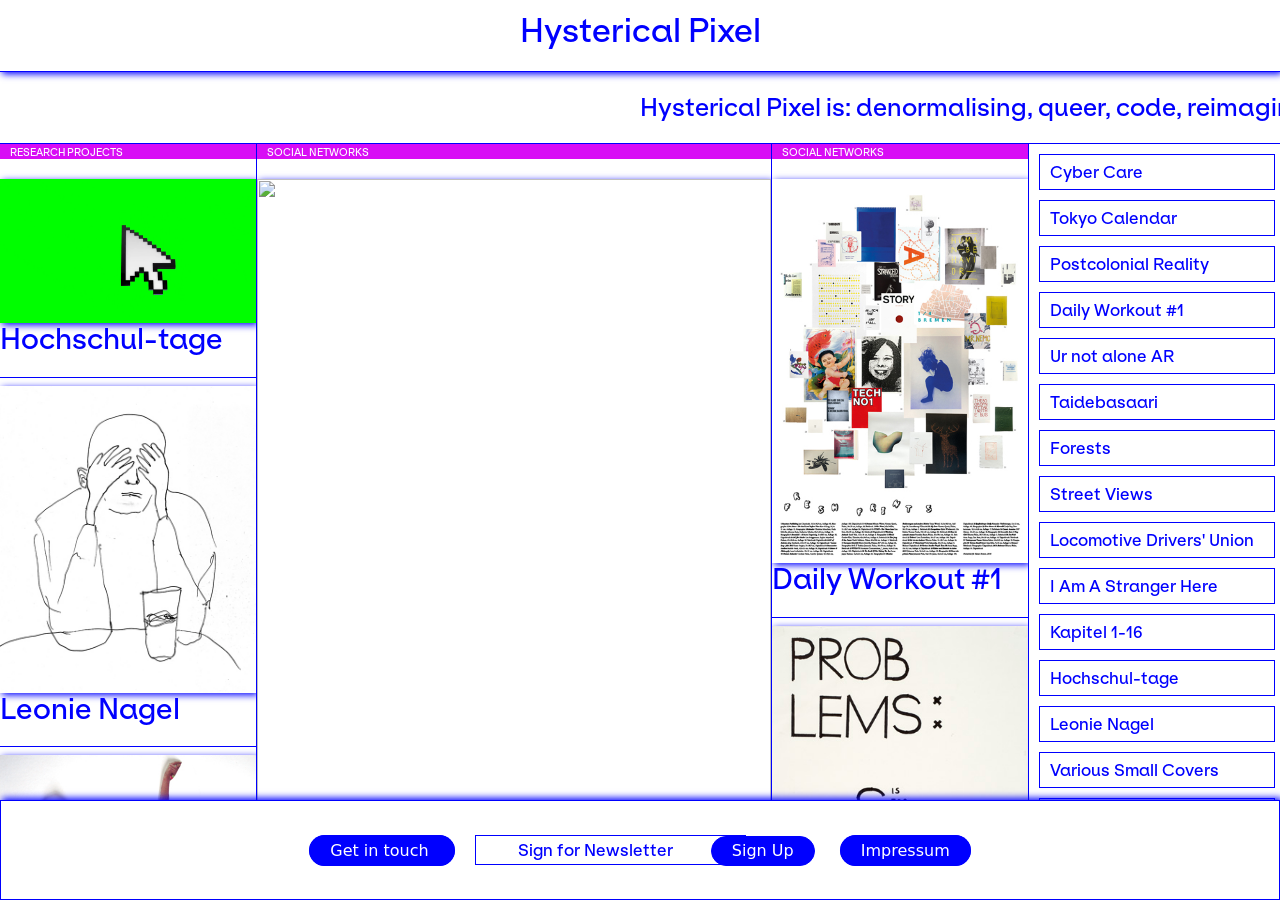
==== index.html @ e4deabd8 "V1" ====
<html lang="en">

<head>
    <meta charset="UTF-8">
    <meta http-equiv="X-UA-Compatible" content="IE=edge">
    <meta name="viewport" content="width=device-width, initial-scale=1.0">
    <link rel="stylesheet" href="main.css">
    <link href="https://cdn.jsdelivr.net/npm/bootstrap@5.1.3/dist/css/bootstrap.min.css" rel="stylesheet"
        integrity="sha384-1BmE4kWBq78iYhFldvKuhfTAU6auU8tT94WrHftjDbrCEXSU1oBoqyl2QvZ6jIW3" crossorigin="anonymous">
    <link rel="stylesheet" href="main.css">

    <title>Histarical Pixel of Lisa Rein</title>
</head>

<body>
    <header>
        <div class="line1"></div>
        <h1>Hysterical Pixel</h1>
    </header>

    <div class="line2">
        <div class="marquee__inner">
            <p class="marquee__line"> Hysterical Pixel is: denormalising, queer, code, reimagining, femme, soft, they,
                she, us, dreaming, stranger, researcher, online, awkward, cyberfeminist, betweenship, pop, utopia,
                writing, maths, websites, structures, pages, sites, net-works, logics, theories, words, friendships,
                virtuality, matriarchy, hypertext & -image. </p>
            <p class="marquee__line"> Hysterical Pixel is: denormalising, queer, code, reimagining, femme, soft, they,
                she, us, dreaming, stranger, researcher, online, awkward, cyberfeminist, betweenship, pop, utopia,
                writing, maths, websites, structures, pages, sites, net-works, logics, theories, words, friendships,
                virtuality, matriarchy, hypertext & -image. </p>
        </div>
    </div>



    <!---------- Modals ---------->

    <!-- Modal1 -->
    <div class="modal fade" id="Modal1" role="dialog" data-dismiss="modal" aria-label="Close" tabindex="-1"
        aria-labelledby="exampleModalLabel" aria-hidden="true">
        <div class="modal-dialog modal-fullscreen">

            <div class="modal-content">
                <img src="images/karaoke-drawing.jpg" alt="">
                <img src="images/kugelmenschen.jpg" alt="">
                <img src="images/kuntotie.jpg">
                <img src="images/qatalog.gif" alt="">
            </div>

        </div>
    </div>



    <!----------- End of Modals  --------->
    <div class="wrapper-columns">

        <div class="column1">
            <div class="headlinebar">
                <p>Research Projects</p>
            </div>
            <div class="Project1" type="button" class="btn btn-primary" data-bs-toggle="modal" data-bs-target="#Modal1">
                <img src="images/mouse-pointer-cursor-clicking_qjqykz3q__F0000.png" alt="">
                <h3>Hochschul-tage</h3>

            </div>
            <div class="Project1">
                <img src="images/karaoke-drawing.jpg" alt="">
                <h3>Leonie Nagel</h3>

            </div>
            <div class="Project1">
                <img src="images/kugelmenschen.jpg" alt="">
                <h3>Forests</h3>

            </div>
            <div class="Project1">
                <img src="images/kuntotie.jpg" alt="">
                <h3>Street Views</h3>

            </div>
            <div class="Project1">
                <img src="images/notgoodenough.jpg" alt="">
                <h3>Locomotive Drivers' Union</h3>

            </div>
            <div class="Project1">
                <img src="images/projekte-modelle.jpg" alt="">
                <h3>I Am A Stranger Here</h3>

            </div>
        </div>
        <div class="column2">
            <div class="headlinebar">
                <p>Social Networks</p>
            </div>
            <div class="Project1">
                <img src="images/qatalog.gif" alt="">
                <h3>Tokyo Calendar</h3>

            </div>
            <div class="Project1" id=>
                <img src="images/rovaniemi.jpg" alt="">
                <h3>Cyber Care</h3>

            </div>
            <div class="Project1">
                <img src="images/various-small.gif" alt="">
                <h3>Various Small Covers</h3>

            </div>
        </div>
        <div class="column3">
            <div class="headlinebar">
                <p>Social Networks</p>
            </div>
            <div class="Project1">
                <img src="images/fresh-prints-s.jpg" alt="">
                <h3>Daily Workout #1</h3>

            </div>
            <div class="Project1">
                <img src="images/notgoodenough.jpg" alt="">
                <h3>Ur not alone AR</h3>

            </div>
            <div class="Project1">
                <img src="images/projekte-modelle.jpg" alt="">
                <h3>Taidebasaari</h3>

            </div>
            <div class="Project1" id="Cyber-Care">
                <img src="images/stranger-here-s.gif" alt="">
                <h3>Cyber Care</h3>

            </div>
        </div>
        <div class="column4">
            <ul class="menu-list">
                <!-- Scrolling to the content -->
                <li><a href="#Cyber-Care">Cyber Care</a></li>
                <li>Tokyo Calendar</li>
                <li>Postcolonial Reality</li>
                <li>Daily Workout #1</li>
                <li>Ur not alone AR</li>
                <li>Taidebasaari</li>
                <li>Forests</li>
                <li>Street Views </li>
                <li>Locomotive Drivers' Union</li>
                <li>I Am A Stranger Here</li>
                <li>Kapitel 1-16</li>
                <li>Hochschul-tage</li>
                <li>Leonie Nagel</li>
                <li>Various Small Covers</li>
                <li>Du & Ich</li>
                <li>Praxis Europa</li>
                <li>Nil Sans</li>
                <li>Fresh Prints</li>
                <li>Let the sun</li>
                <li>Story</li>
                <li>Die Schlagwort-problematik</li>
                <li>Qatalog</li>
                <li>About</li>

            </ul>
        </div>



    </div>
    <footer>
        <form>
            <a href="mailto:someone@yoursite.com"> Get in touch </a>

            <input name="E-Mail" type="email" placeholder="Sign for Newsletter">
            <input type="submit" value="Sign Up">

            <a href=""> Impressum</a>

        </form>
    </footer>


    <script src="https://code.jquery.com/jquery-3.6.0.min.js"
        integrity="sha256-/xUj+3OJU5yExlq6GSYGSHk7tPXikynS7ogEvDej/m4=" crossorigin="anonymous"></script>
    <script src="https://cdn.jsdelivr.net/npm/bootstrap@5.1.3/dist/js/bootstrap.bundle.min.js"
        integrity="sha384-ka7Sk0Gln4gmtz2MlQnikT1wXgYsOg+OMhuP+IlRH9sENBO0LRn5q+8nbTov4+1p" crossorigin="anonymous">
    </script>
</body>

</html>
---- main.css ----
@font-face {
  font-family: "Klarheit";
  src: url("fonts/KlarheitKurrent-Medium.woff") format("woff");
}

*,
*::before,
*::after {
  -webkit-box-sizing: border-box;
          box-sizing: border-box;
}

@font-face {
  font-family: "Klarheit";
  src: url("fonts/KlarheitKurrent-Medium.woff") format("woff");
}

.line2 {
  font-family: "Klarheit";
  color: blue;
  position: relative;
  top: 10vh;
  z-index: 0;
  width: 100%;
  height: 6vh;
  border-bottom: 1px solid blue;
  overflow: hidden;
  font-size: 1.5rem;
  background-color: white;
  display: -webkit-box;
  display: -ms-flexbox;
  display: flex;
  -ms-flex-wrap: nowrap;
      flex-wrap: nowrap;
}

.marquee__inner {
  display: -webkit-box;
  display: -ms-flexbox;
  display: flex;
}

.marquee__line {
  -ms-flex-negative: 0;
      flex-shrink: 0;
  margin: 0;
  margin-right: 50%;
  padding: auto;
  min-width: 100%;
  -webkit-animation-name: Line2;
          animation-name: Line2;
  -webkit-animation-duration: 100s;
          animation-duration: 100s;
  -webkit-animation-timing-function: linear;
          animation-timing-function: linear;
  -webkit-animation-iteration-count: infinite;
          animation-iteration-count: infinite;
  -webkit-animation-fill-mode: forwards;
          animation-fill-mode: forwards;
}

@-webkit-keyframes Line2 {
  from {
    -webkit-transform: translateX(0);
            transform: translateX(0);
  }
  to {
    -webkit-transform: translateX(-100%);
            transform: translateX(-100%);
  }
}

@keyframes Line2 {
  from {
    -webkit-transform: translateX(0);
            transform: translateX(0);
  }
  to {
    -webkit-transform: translateX(-100%);
            transform: translateX(-100%);
  }
}

/* ===== Scrollbar CSS ===== */
/* Firefox */
/* Chrome, Edge, and Safari */
*::-webkit-scrollbar {
  width: 8px;
  overflow: auto;
}

*::-webkit-scrollbar-thumb {
  background-color: blue;
  border-radius: 9px;
}

.Border-Bottom {
  width: 100%;
  border-bottom: blue 1px solid;
}

* {
  padding: 0px;
  margin: 0px;
}

hr {
  border: none;
}

body {
  margin: 0;
  -webkit-transition: 1s all;
  transition: 1s all;
}

h3 {
  font-size: 28px;
  padding-bottom: 20px;
  border-bottom: blue 1px solid;
}

h1 {
  line-height: 110%;
  font-size: 2rem;
  display: -webkit-box;
  display: -ms-flexbox;
  display: flex;
  -webkit-box-align: center;
      -ms-flex-align: center;
          align-items: center;
}

header .line1 p {
  -webkit-animation-name: floating;
          animation-name: floating;
  -webkit-animation-duration: 5s;
          animation-duration: 5s;
  display: -webkit-box;
  display: -ms-flexbox;
  display: flex;
  -webkit-box-align: center;
      -ms-flex-align: center;
          align-items: center;
  -webkit-animation-iteration-count: infinite;
          animation-iteration-count: infinite;
  -webkit-transform: translateX(-20px);
          transform: translateX(-20px);
}

@-webkit-keyframes floating {
  0% {
    -webkit-transform: translateX(-20vw);
            transform: translateX(-20vw);
  }
  50% {
    -webkit-transform: translateX(20vw);
            transform: translateX(20vw);
  }
}

@keyframes floating {
  0% {
    -webkit-transform: translateX(-20vw);
            transform: translateX(-20vw);
  }
  50% {
    -webkit-transform: translateX(20vw);
            transform: translateX(20vw);
  }
}

header {
  font-family: "Klarheit";
  color: blue;
  border-bottom: blue 1px solid;
  font-size: 2rem;
  background-color: white;
  position: fixed;
  display: -webkit-box;
  display: -ms-flexbox;
  display: flex;
  -webkit-box-align: center;
      -ms-flex-align: center;
          align-items: center;
  -webkit-box-pack: center;
      -ms-flex-pack: center;
          justify-content: center;
  top: 0px;
  z-index: 1;
  width: 100vw;
  height: 8vh;
  -webkit-box-shadow: 2px 2px 7px blue;
          box-shadow: 2px 2px 7px blue;
}

.wrapper-columns {
  overflow-y: scroll;
  font-family: "Klarheit";
  color: blue;
  top: 16vh;
  position: fixed;
  display: -ms-grid;
  display: grid;
  width: 100.5vw;
  height: 86vh;
  -ms-grid-columns: 1fr 1fr 1fr 1fr 1fr 1fr 1fr 1fr 1fr 1fr 1fr 1fr 1fr 1fr 1fr;
      grid-template-columns: 1fr 1fr 1fr 1fr 1fr 1fr 1fr 1fr 1fr 1fr 1fr 1fr 1fr 1fr 1fr;
  -webkit-transition: all 1s;
  transition: all 1s;
}

.wrapper-columns .column1,
.wrapper-columns .column2,
.wrapper-columns .column3,
.wrapper-columns .column4,
.wrapper-columns footer {
  border-right: solid blue 1px;
  font-family: "Klarheit";
  overflow-y: scroll;
  -webkit-transition: all 1s;
  transition: all 1s;
  margin-right: 0px;
}

.wrapper-columns .column1 img,
.wrapper-columns .column2 img,
.wrapper-columns .column3 img,
.wrapper-columns .column4 img,
.wrapper-columns footer img {
  -webkit-box-shadow: 2px 2px 7px blue;
          box-shadow: 2px 2px 7px blue;
}

.column1 {
  -ms-grid-column: 1;
      grid-column-start: 1;
  grid-column-end: 4;
  -webkit-transition: all 2s;
  transition: all 2s;
}

.column2 {
  -ms-grid-column: 4;
      grid-column-start: 4;
  grid-column-end: 10;
  -webkit-transition: all 2s;
  transition: all 2s;
}

.column3 {
  -ms-grid-column: 10;
      grid-column-start: 10;
  grid-column-end: 13;
  -webkit-transition: all 2s;
  transition: all 2s;
}

.column4 {
  -ms-grid-column: 13;
      grid-column-start: 13;
  grid-column-end: 16;
  -webkit-transition: all 2s;
  transition: all 2s;
}

.column1:hover {
  -ms-grid-column: 1;
      grid-column-start: 1;
  grid-column-end: 5;
}

.column1:hover + .column2 {
  -ms-grid-column: 5;
      grid-column-start: 5;
  grid-column-end: 10;
}

.column3:hover {
  -ms-grid-column: 10;
      grid-column-start: 10;
  grid-column-end: 14;
}

.column3:hover + .column4 {
  -ms-grid-column: 14;
      grid-column-start: 14;
  grid-column-end: 16;
}

.menu-list {
  padding: 10 10 0 10;
  width: 100%;
  display: -webkit-box;
  display: -ms-flexbox;
  display: flex;
  -webkit-box-orient: vertical;
  -webkit-box-direction: normal;
      -ms-flex-direction: column;
          flex-direction: column;
  margin-bottom: 0px;
}

ul {
  list-style-type: none;
  margin-top: 0px;
  padding-left: 0px;
  -webkit-box-sizing: border-box;
          box-sizing: border-box;
}

ul a {
  text-decoration: none;
  font-family: "Klarheit";
  color: blue;
  -webkit-transition: all 1s;
  transition: all 1s;
}

ul li {
  display: -webkit-box;
  display: -ms-flexbox;
  display: flex;
  -webkit-box-align: start;
      -ms-flex-align: start;
          align-items: flex-start;
  border-collapse: collapse;
  margin: 0 0 10 0;
  background-color: none;
  border: blue 1px solid;
  -webkit-transition: 1s all;
  transition: 1s all;
  padding: 5 0 5 10;
}

ul li:hover {
  padding: 5 0 5 40;
  background-color: blue;
  color: white;
}

ul a:hover {
  background-color: blue;
  color: white;
}

@media only screen and (max-width: 600px) {
  .wrapper-columns {
    overflow-y: auto;
    font-family: "Klarheit";
    color: blue;
    position: static;
    display: -webkit-box;
    display: -ms-flexbox;
    display: flex;
    -webkit-box-orient: vertical;
    -webkit-box-direction: normal;
        -ms-flex-direction: column;
            flex-direction: column;
    width: 100vw;
    height: auto;
    padding: 0px;
    -webkit-transition: all 1s;
    transition: all 1s;
  }
  .column1,
  .column2,
  .column3,
  .column4 {
    -ms-grid-columns: 1fr;
        grid-template-columns: 1fr;
  }
}

.column2 img {
  -o-object-fit: cover;
     object-fit: cover;
}

.headlinebar {
  height: 15px;
  background-color: #D80DF5;
  width: 100%;
  margin-bottom: 20px;
  padding: 0 0 1 0;
}

.headlinebar p {
  text-transform: uppercase;
  font-size: 10px;
  color: white;
  padding: 1 1 2 10;
  -webkit-transition: 1s all;
  transition: 1s all;
}

.headlinebar p:hover {
  padding-left: 50px;
}

.Project1 {
  padding: 0 0 0 0;
  width: 100%;
}

.Project1 img {
  width: 100%;
}

footer {
  height: 100px;
  width: 100%;
  background-color: white;
  position: -webkit-sticky;
  position: sticky;
  top: 100vh;
  display: -webkit-box;
  display: -ms-flexbox;
  display: flex;
  -webkit-box-orient: horizontal;
  -webkit-box-direction: normal;
      -ms-flex-direction: row;
          flex-direction: row;
  -webkit-box-pack: center;
      -ms-flex-pack: center;
          justify-content: center;
  -webkit-box-align: center;
      -ms-flex-align: center;
          align-items: center;
  border: blue 1px solid;
  -webkit-box-shadow: 2px -2px 7px blue;
          box-shadow: 2px -2px 7px blue;
}

footer form {
  height: auto;
}

footer p,
footer form {
  padding: 10 50 10 50;
}

footer a,
footer input[type="submit"] {
  border: blue 1px solid;
  height: 30px;
  line-height: 100%;
  text-decoration: none;
  color: white;
  background-color: blue;
  border-radius: 30px;
  padding: 5 20 5 20;
}

footer a:hover,
footer input[type="submit"] :hover {
  color: blue;
  border: blue 1px solid;
  background-color: white;
  -webkit-transition: all 1s;
  transition: all 1s;
}

footer input[type="email"] {
  padding-inline: 10px 40px;
  height: 30px;
  text-align: center;
  color: blue;
  font-family: "Klarheit";
  color: blue;
  border: blue 1px solid;
  border-radius: 0 0 30 30px;
  margin-right: -40px;
}

footer a:first-child {
  margin-right: 20px;
}

footer a:last-child {
  margin-left: 20px;
}

footer input[type="submit"]:hover {
  -webkit-transition: all 1s;
  transition: all 1s;
  -webkit-transform: translateX(5px);
          transform: translateX(5px);
}

input[type="email"]::-webkit-input-placeholder {
  color: blue;
}

.modal-fullscreen {
  height: 40vh;
  width: 100vw;
  position: absolute;
  top: 30vh;
  left: 0px;
  padding: 0px;
  display: -webkit-inline-box;
  display: -ms-inline-flexbox;
  display: inline-flex;
  overflow-x: scroll;
  -webkit-box-orient: horizontal;
  -webkit-box-direction: normal;
      -ms-flex-direction: row;
          flex-direction: row;
  -webkit-box-align: center;
      -ms-flex-align: center;
          align-items: center;
  -webkit-box-pack: stretch;
      -ms-flex-pack: stretch;
          justify-content: stretch;
}

.modal-content {
  -webkit-box-orient: horizontal;
  -webkit-box-direction: normal;
      -ms-flex-direction: row;
          flex-direction: row;
  -webkit-box-align: center;
      -ms-flex-align: center;
          align-items: center;
  -webkit-box-pack: center;
      -ms-flex-pack: center;
          justify-content: center;
  padding: 0px;
  height: 100%;
  background-color: none;
}

.modal-content img {
  -o-object-fit: contain;
     object-fit: contain;
  height: 100%;
  width: auto;
  margin: 0px;
}
/*# sourceMappingURL=main.css.map */
---- main.css ----
@font-face {
  font-family: "Klarheit";
  src: url("fonts/KlarheitKurrent-Medium.woff") format("woff");
}

*,
*::before,
*::after {
  -webkit-box-sizing: border-box;
          box-sizing: border-box;
}

@font-face {
  font-family: "Klarheit";
  src: url("fonts/KlarheitKurrent-Medium.woff") format("woff");
}

.line2 {
  font-family: "Klarheit";
  color: blue;
  position: relative;
  top: 10vh;
  z-index: 0;
  width: 100%;
  height: 6vh;
  border-bottom: 1px solid blue;
  overflow: hidden;
  font-size: 1.5rem;
  background-color: white;
  display: -webkit-box;
  display: -ms-flexbox;
  display: flex;
  -ms-flex-wrap: nowrap;
      flex-wrap: nowrap;
}

.marquee__inner {
  display: -webkit-box;
  display: -ms-flexbox;
  display: flex;
}

.marquee__line {
  -ms-flex-negative: 0;
      flex-shrink: 0;
  margin: 0;
  margin-right: 50%;
  padding: auto;
  min-width: 100%;
  -webkit-animation-name: Line2;
          animation-name: Line2;
  -webkit-animation-duration: 100s;
          animation-duration: 100s;
  -webkit-animation-timing-function: linear;
          animation-timing-function: linear;
  -webkit-animation-iteration-count: infinite;
          animation-iteration-count: infinite;
  -webkit-animation-fill-mode: forwards;
          animation-fill-mode: forwards;
}

@-webkit-keyframes Line2 {
  from {
    -webkit-transform: translateX(0);
            transform: translateX(0);
  }
  to {
    -webkit-transform: translateX(-100%);
            transform: translateX(-100%);
  }
}

@keyframes Line2 {
  from {
    -webkit-transform: translateX(0);
            transform: translateX(0);
  }
  to {
    -webkit-transform: translateX(-100%);
            transform: translateX(-100%);
  }
}

/* ===== Scrollbar CSS ===== */
/* Firefox */
/* Chrome, Edge, and Safari */
*::-webkit-scrollbar {
  width: 8px;
  overflow: auto;
}

*::-webkit-scrollbar-thumb {
  background-color: blue;
  border-radius: 9px;
}

.Border-Bottom {
  width: 100%;
  border-bottom: blue 1px solid;
}

* {
  padding: 0px;
  margin: 0px;
}

hr {
  border: none;
}

body {
  margin: 0;
  -webkit-transition: 1s all;
  transition: 1s all;
}

h3 {
  font-size: 28px;
  padding-bottom: 20px;
  border-bottom: blue 1px solid;
}

h1 {
  line-height: 110%;
  font-size: 2rem;
  display: -webkit-box;
  display: -ms-flexbox;
  display: flex;
  -webkit-box-align: center;
      -ms-flex-align: center;
          align-items: center;
}

header .line1 p {
  -webkit-animation-name: floating;
          animation-name: floating;
  -webkit-animation-duration: 5s;
          animation-duration: 5s;
  display: -webkit-box;
  display: -ms-flexbox;
  display: flex;
  -webkit-box-align: center;
      -ms-flex-align: center;
          align-items: center;
  -webkit-animation-iteration-count: infinite;
          animation-iteration-count: infinite;
  -webkit-transform: translateX(-20px);
          transform: translateX(-20px);
}

@-webkit-keyframes floating {
  0% {
    -webkit-transform: translateX(-20vw);
            transform: translateX(-20vw);
  }
  50% {
    -webkit-transform: translateX(20vw);
            transform: translateX(20vw);
  }
}

@keyframes floating {
  0% {
    -webkit-transform: translateX(-20vw);
            transform: translateX(-20vw);
  }
  50% {
    -webkit-transform: translateX(20vw);
            transform: translateX(20vw);
  }
}

header {
  font-family: "Klarheit";
  color: blue;
  border-bottom: blue 1px solid;
  font-size: 2rem;
  background-color: white;
  position: fixed;
  display: -webkit-box;
  display: -ms-flexbox;
  display: flex;
  -webkit-box-align: center;
      -ms-flex-align: center;
          align-items: center;
  -webkit-box-pack: center;
      -ms-flex-pack: center;
          justify-content: center;
  top: 0px;
  z-index: 1;
  width: 100vw;
  height: 8vh;
  -webkit-box-shadow: 2px 2px 7px blue;
          box-shadow: 2px 2px 7px blue;
}

.wrapper-columns {
  overflow-y: scroll;
  font-family: "Klarheit";
  color: blue;
  top: 16vh;
  position: fixed;
  display: -ms-grid;
  display: grid;
  width: 100.5vw;
  height: 86vh;
  -ms-grid-columns: 1fr 1fr 1fr 1fr 1fr 1fr 1fr 1fr 1fr 1fr 1fr 1fr 1fr 1fr 1fr;
      grid-template-columns: 1fr 1fr 1fr 1fr 1fr 1fr 1fr 1fr 1fr 1fr 1fr 1fr 1fr 1fr 1fr;
  -webkit-transition: all 1s;
  transition: all 1s;
}

.wrapper-columns .column1,
.wrapper-columns .column2,
.wrapper-columns .column3,
.wrapper-columns .column4,
.wrapper-columns footer {
  border-right: solid blue 1px;
  font-family: "Klarheit";
  overflow-y: scroll;
  -webkit-transition: all 1s;
  transition: all 1s;
  margin-right: 0px;
}

.wrapper-columns .column1 img,
.wrapper-columns .column2 img,
.wrapper-columns .column3 img,
.wrapper-columns .column4 img,
.wrapper-columns footer img {
  -webkit-box-shadow: 2px 2px 7px blue;
          box-shadow: 2px 2px 7px blue;
}

.column1 {
  -ms-grid-column: 1;
      grid-column-start: 1;
  grid-column-end: 4;
  -webkit-transition: all 2s;
  transition: all 2s;
}

.column2 {
  -ms-grid-column: 4;
      grid-column-start: 4;
  grid-column-end: 10;
  -webkit-transition: all 2s;
  transition: all 2s;
}

.column3 {
  -ms-grid-column: 10;
      grid-column-start: 10;
  grid-column-end: 13;
  -webkit-transition: all 2s;
  transition: all 2s;
}

.column4 {
  -ms-grid-column: 13;
      grid-column-start: 13;
  grid-column-end: 16;
  -webkit-transition: all 2s;
  transition: all 2s;
}

.column1:hover {
  -ms-grid-column: 1;
      grid-column-start: 1;
  grid-column-end: 5;
}

.column1:hover + .column2 {
  -ms-grid-column: 5;
      grid-column-start: 5;
  grid-column-end: 10;
}

.column3:hover {
  -ms-grid-column: 10;
      grid-column-start: 10;
  grid-column-end: 14;
}

.column3:hover + .column4 {
  -ms-grid-column: 14;
      grid-column-start: 14;
  grid-column-end: 16;
}

.menu-list {
  padding: 10 10 0 10;
  width: 100%;
  display: -webkit-box;
  display: -ms-flexbox;
  display: flex;
  -webkit-box-orient: vertical;
  -webkit-box-direction: normal;
      -ms-flex-direction: column;
          flex-direction: column;
  margin-bottom: 0px;
}

ul {
  list-style-type: none;
  margin-top: 0px;
  padding-left: 0px;
  -webkit-box-sizing: border-box;
          box-sizing: border-box;
}

ul a {
  text-decoration: none;
  font-family: "Klarheit";
  color: blue;
  -webkit-transition: all 1s;
  transition: all 1s;
}

ul li {
  display: -webkit-box;
  display: -ms-flexbox;
  display: flex;
  -webkit-box-align: start;
      -ms-flex-align: start;
          align-items: flex-start;
  border-collapse: collapse;
  margin: 0 0 10 0;
  background-color: none;
  border: blue 1px solid;
  -webkit-transition: 1s all;
  transition: 1s all;
  padding: 5 0 5 10;
}

ul li:hover {
  padding: 5 0 5 40;
  background-color: blue;
  color: white;
}

ul a:hover {
  background-color: blue;
  color: white;
}

@media only screen and (max-width: 600px) {
  .wrapper-columns {
    overflow-y: auto;
    font-family: "Klarheit";
    color: blue;
    position: static;
    display: -webkit-box;
    display: -ms-flexbox;
    display: flex;
    -webkit-box-orient: vertical;
    -webkit-box-direction: normal;
        -ms-flex-direction: column;
            flex-direction: column;
    width: 100vw;
    height: auto;
    padding: 0px;
    -webkit-transition: all 1s;
    transition: all 1s;
  }
  .column1,
  .column2,
  .column3,
  .column4 {
    -ms-grid-columns: 1fr;
        grid-template-columns: 1fr;
  }
}

.column2 img {
  -o-object-fit: cover;
     object-fit: cover;
}

.headlinebar {
  height: 15px;
  background-color: #D80DF5;
  width: 100%;
  margin-bottom: 20px;
  padding: 0 0 1 0;
}

.headlinebar p {
  text-transform: uppercase;
  font-size: 10px;
  color: white;
  padding: 1 1 2 10;
  -webkit-transition: 1s all;
  transition: 1s all;
}

.headlinebar p:hover {
  padding-left: 50px;
}

.Project1 {
  padding: 0 0 0 0;
  width: 100%;
}

.Project1 img {
  width: 100%;
}

footer {
  height: 100px;
  width: 100%;
  background-color: white;
  position: -webkit-sticky;
  position: sticky;
  top: 100vh;
  display: -webkit-box;
  display: -ms-flexbox;
  display: flex;
  -webkit-box-orient: horizontal;
  -webkit-box-direction: normal;
      -ms-flex-direction: row;
          flex-direction: row;
  -webkit-box-pack: center;
      -ms-flex-pack: center;
          justify-content: center;
  -webkit-box-align: center;
      -ms-flex-align: center;
          align-items: center;
  border: blue 1px solid;
  -webkit-box-shadow: 2px -2px 7px blue;
          box-shadow: 2px -2px 7px blue;
}

footer form {
  height: auto;
}

footer p,
footer form {
  padding: 10 50 10 50;
}

footer a,
footer input[type="submit"] {
  border: blue 1px solid;
  height: 30px;
  line-height: 100%;
  text-decoration: none;
  color: white;
  background-color: blue;
  border-radius: 30px;
  padding: 5 20 5 20;
}

footer a:hover,
footer input[type="submit"] :hover {
  color: blue;
  border: blue 1px solid;
  background-color: white;
  -webkit-transition: all 1s;
  transition: all 1s;
}

footer input[type="email"] {
  padding-inline: 10px 40px;
  height: 30px;
  text-align: center;
  color: blue;
  font-family: "Klarheit";
  color: blue;
  border: blue 1px solid;
  border-radius: 0 0 30 30px;
  margin-right: -40px;
}

footer a:first-child {
  margin-right: 20px;
}

footer a:last-child {
  margin-left: 20px;
}

footer input[type="submit"]:hover {
  -webkit-transition: all 1s;
  transition: all 1s;
  -webkit-transform: translateX(5px);
          transform: translateX(5px);
}

input[type="email"]::-webkit-input-placeholder {
  color: blue;
}

.modal-fullscreen {
  height: 40vh;
  width: 100vw;
  position: absolute;
  top: 30vh;
  left: 0px;
  padding: 0px;
  display: -webkit-inline-box;
  display: -ms-inline-flexbox;
  display: inline-flex;
  overflow-x: scroll;
  -webkit-box-orient: horizontal;
  -webkit-box-direction: normal;
      -ms-flex-direction: row;
          flex-direction: row;
  -webkit-box-align: center;
      -ms-flex-align: center;
          align-items: center;
  -webkit-box-pack: stretch;
      -ms-flex-pack: stretch;
          justify-content: stretch;
}

.modal-content {
  -webkit-box-orient: horizontal;
  -webkit-box-direction: normal;
      -ms-flex-direction: row;
          flex-direction: row;
  -webkit-box-align: center;
      -ms-flex-align: center;
          align-items: center;
  -webkit-box-pack: center;
      -ms-flex-pack: center;
          justify-content: center;
  padding: 0px;
  height: 100%;
  background-color: none;
}

.modal-content img {
  -o-object-fit: contain;
     object-fit: contain;
  height: 100%;
  width: auto;
  margin: 0px;
}
/*# sourceMappingURL=main.css.map */
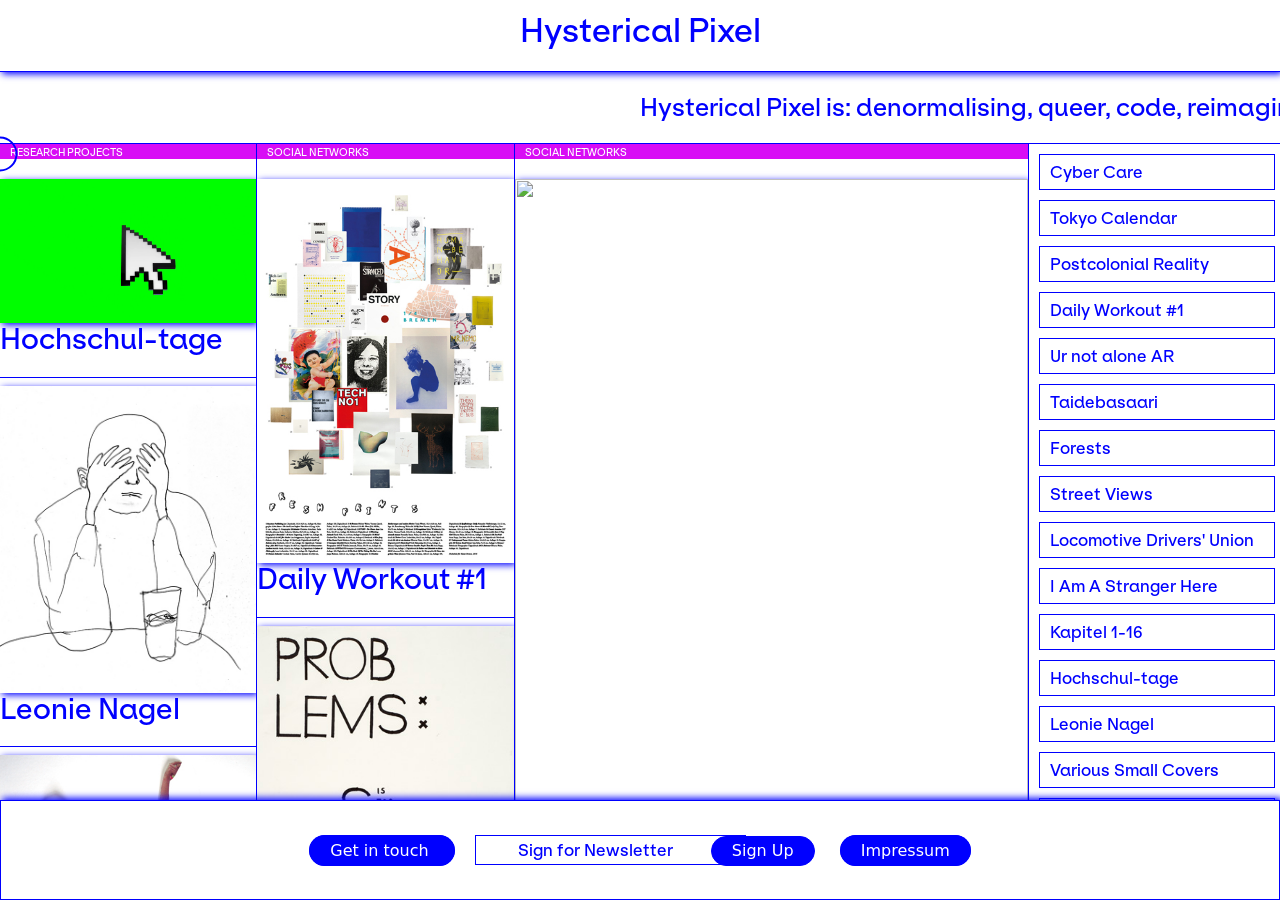
==== commit 2874d535: "V1.1" ====
--- a/index.html
+++ b/index.html
@@ -62,79 +62,72 @@
             <div class="Project1" type="button" class="btn btn-primary" data-bs-toggle="modal" data-bs-target="#Modal1">
                 <img src="images/mouse-pointer-cursor-clicking_qjqykz3q__F0000.png" alt="">
                 <h3>Hochschul-tage</h3>
-
             </div>
             <div class="Project1">
                 <img src="images/karaoke-drawing.jpg" alt="">
                 <h3>Leonie Nagel</h3>
-
             </div>
             <div class="Project1">
                 <img src="images/kugelmenschen.jpg" alt="">
                 <h3>Forests</h3>
-
             </div>
             <div class="Project1">
                 <img src="images/kuntotie.jpg" alt="">
                 <h3>Street Views</h3>
-
             </div>
             <div class="Project1">
                 <img src="images/notgoodenough.jpg" alt="">
                 <h3>Locomotive Drivers' Union</h3>
-
             </div>
             <div class="Project1">
                 <img src="images/projekte-modelle.jpg" alt="">
                 <h3>I Am A Stranger Here</h3>
-
             </div>
         </div>
+
         <div class="column2">
-            <div class="headlinebar">
-                <p>Social Networks</p>
-            </div>
-            <div class="Project1">
-                <img src="images/qatalog.gif" alt="">
-                <h3>Tokyo Calendar</h3>
-
-            </div>
-            <div class="Project1" id=>
-                <img src="images/rovaniemi.jpg" alt="">
-                <h3>Cyber Care</h3>
-
-            </div>
-            <div class="Project1">
-                <img src="images/various-small.gif" alt="">
-                <h3>Various Small Covers</h3>
-
-            </div>
-        </div>
-        <div class="column3">
             <div class="headlinebar">
                 <p>Social Networks</p>
             </div>
             <div class="Project1">
                 <img src="images/fresh-prints-s.jpg" alt="">
                 <h3>Daily Workout #1</h3>
-
             </div>
             <div class="Project1">
                 <img src="images/notgoodenough.jpg" alt="">
                 <h3>Ur not alone AR</h3>
-
             </div>
             <div class="Project1">
                 <img src="images/projekte-modelle.jpg" alt="">
                 <h3>Taidebasaari</h3>
-
             </div>
             <div class="Project1" id="Cyber-Care">
                 <img src="images/stranger-here-s.gif" alt="">
                 <h3>Cyber Care</h3>
-
             </div>
         </div>
+
+        <div class="column3">
+            <div class="headlinebar">
+                <p>Social Networks</p>
+            </div>
+            
+            <div class="Project1">
+                <img src="images/qatalog.gif" alt="">
+                <h3>Tokyo Calendar</h3>
+            </div>
+
+            <div class="Project1" id=>
+                <img src="images/rovaniemi.jpg" alt="">
+                <h3>Cyber Care</h3>
+            </div>
+
+            <div class="Project1">
+                <img src="images/various-small.gif" alt="">
+                <h3>Various Small Covers</h3>
+            </div>
+        </div>
+
         <div class="column4">
             <ul class="menu-list">
                 <!-- Scrolling to the content -->
@@ -161,7 +154,6 @@
                 <li>Die Schlagwort-problematik</li>
                 <li>Qatalog</li>
                 <li>About</li>
-
             </ul>
         </div>
 
@@ -180,12 +172,13 @@
         </form>
     </footer>
 
-
+    <div id="circle"></div>
     <script src="https://code.jquery.com/jquery-3.6.0.min.js"
         integrity="sha256-/xUj+3OJU5yExlq6GSYGSHk7tPXikynS7ogEvDej/m4=" crossorigin="anonymous"></script>
     <script src="https://cdn.jsdelivr.net/npm/bootstrap@5.1.3/dist/js/bootstrap.bundle.min.js"
         integrity="sha384-ka7Sk0Gln4gmtz2MlQnikT1wXgYsOg+OMhuP+IlRH9sENBO0LRn5q+8nbTov4+1p" crossorigin="anonymous">
     </script>
+    <script src="cursor.js"></script>
 </body>
 
 </html>
--- a/main.css
+++ b/main.css
@@ -94,12 +94,18 @@
   border-radius: 9px;
 }
 
+#Modal1::-webkit-scrollbar {
+  width: 8px;
+  overflow: auto;
+}
+
 .Border-Bottom {
   width: 100%;
   border-bottom: blue 1px solid;
 }
 
 * {
+  cursor: none;
   padding: 0px;
   margin: 0px;
 }
@@ -204,8 +210,8 @@
   display: grid;
   width: 100.5vw;
   height: 86vh;
-  -ms-grid-columns: 1fr 1fr 1fr 1fr 1fr 1fr 1fr 1fr 1fr 1fr 1fr 1fr 1fr 1fr 1fr;
-      grid-template-columns: 1fr 1fr 1fr 1fr 1fr 1fr 1fr 1fr 1fr 1fr 1fr 1fr 1fr 1fr 1fr;
+  -ms-grid-columns: (1fr)[15];
+      grid-template-columns: repeat(15, 1fr);
   -webkit-transition: all 1s;
   transition: all 1s;
 }
@@ -213,8 +219,7 @@
 .wrapper-columns .column1,
 .wrapper-columns .column2,
 .wrapper-columns .column3,
-.wrapper-columns .column4,
-.wrapper-columns footer {
+.wrapper-columns .column4 {
   border-right: solid blue 1px;
   font-family: "Klarheit";
   overflow-y: scroll;
@@ -226,8 +231,7 @@
 .wrapper-columns .column1 img,
 .wrapper-columns .column2 img,
 .wrapper-columns .column3 img,
-.wrapper-columns .column4 img,
-.wrapper-columns footer img {
+.wrapper-columns .column4 img {
   -webkit-box-shadow: 2px 2px 7px blue;
           box-shadow: 2px 2px 7px blue;
 }
@@ -243,14 +247,14 @@
 .column2 {
   -ms-grid-column: 4;
       grid-column-start: 4;
-  grid-column-end: 10;
+  grid-column-end: 7;
   -webkit-transition: all 2s;
   transition: all 2s;
 }
 
 .column3 {
-  -ms-grid-column: 10;
-      grid-column-start: 10;
+  -ms-grid-column: 7;
+      grid-column-start: 7;
   grid-column-end: 13;
   -webkit-transition: all 2s;
   transition: all 2s;
@@ -273,19 +277,25 @@
 .column1:hover + .column2 {
   -ms-grid-column: 5;
       grid-column-start: 5;
-  grid-column-end: 10;
-}
-
-.column3:hover {
-  -ms-grid-column: 10;
-      grid-column-start: 10;
-  grid-column-end: 14;
-}
-
-.column3:hover + .column4 {
-  -ms-grid-column: 14;
-      grid-column-start: 14;
-  grid-column-end: 16;
+  grid-column-end: 8;
+}
+
+.column1:hover ~ .column3 {
+  -ms-grid-column: 8;
+      grid-column-start: 8;
+  grid-column-end: 13;
+}
+
+.column2:hover {
+  -ms-grid-column: 4;
+      grid-column-start: 4;
+  grid-column-end: 8;
+}
+
+.column2:hover + .column3 {
+  -ms-grid-column: 8;
+      grid-column-start: 8;
+  grid-column-end: 13;
 }
 
 .menu-list {
@@ -342,6 +352,30 @@
 ul a:hover {
   background-color: blue;
   color: white;
+}
+
+#circle {
+  position: absolute;
+  -webkit-transform: translate(-50%, -50%);
+          transform: translate(-50%, -50%);
+  height: 35px;
+  width: 35px;
+  border-radius: 50%;
+  border: 2px solid blue;
+  -webkit-transition: all 50ms ease-in-out;
+  transition: all 50ms ease-in-out;
+  pointer-events: none;
+  -webkit-animation: blobRadius 5s ease infinite, ease infinite;
+          animation: blobRadius 5s ease infinite, ease infinite;
+  z-index: calc(10*100);
+}
+
+#circleblue {
+  background-color: blue;
+}
+
+.Project1 {
+  cursor: href= "#circleblue";
 }
 
 @media only screen and (max-width: 600px) {
@@ -413,7 +447,7 @@
   background-color: white;
   position: -webkit-sticky;
   position: sticky;
-  top: 100vh;
+  top: calc(100vh);
   display: -webkit-box;
   display: -ms-flexbox;
   display: flex;
@@ -494,8 +528,8 @@
 }
 
 .modal-fullscreen {
-  height: 40vh;
-  width: 100vw;
+  height: 500px;
+  width: 100%;
   position: absolute;
   top: 30vh;
   left: 0px;
@@ -529,6 +563,7 @@
           justify-content: center;
   padding: 0px;
   height: 100%;
+  overflow-x: scroll;
   background-color: none;
 }
 
@@ -536,7 +571,7 @@
   -o-object-fit: contain;
      object-fit: contain;
   height: 100%;
-  width: auto;
+  width: 500px;
   margin: 0px;
 }
 /*# sourceMappingURL=main.css.map */
--- a/main.css
+++ b/main.css
@@ -94,12 +94,18 @@
   border-radius: 9px;
 }
 
+#Modal1::-webkit-scrollbar {
+  width: 8px;
+  overflow: auto;
+}
+
 .Border-Bottom {
   width: 100%;
   border-bottom: blue 1px solid;
 }
 
 * {
+  cursor: none;
   padding: 0px;
   margin: 0px;
 }
@@ -204,8 +210,8 @@
   display: grid;
   width: 100.5vw;
   height: 86vh;
-  -ms-grid-columns: 1fr 1fr 1fr 1fr 1fr 1fr 1fr 1fr 1fr 1fr 1fr 1fr 1fr 1fr 1fr;
-      grid-template-columns: 1fr 1fr 1fr 1fr 1fr 1fr 1fr 1fr 1fr 1fr 1fr 1fr 1fr 1fr 1fr;
+  -ms-grid-columns: (1fr)[15];
+      grid-template-columns: repeat(15, 1fr);
   -webkit-transition: all 1s;
   transition: all 1s;
 }
@@ -213,8 +219,7 @@
 .wrapper-columns .column1,
 .wrapper-columns .column2,
 .wrapper-columns .column3,
-.wrapper-columns .column4,
-.wrapper-columns footer {
+.wrapper-columns .column4 {
   border-right: solid blue 1px;
   font-family: "Klarheit";
   overflow-y: scroll;
@@ -226,8 +231,7 @@
 .wrapper-columns .column1 img,
 .wrapper-columns .column2 img,
 .wrapper-columns .column3 img,
-.wrapper-columns .column4 img,
-.wrapper-columns footer img {
+.wrapper-columns .column4 img {
   -webkit-box-shadow: 2px 2px 7px blue;
           box-shadow: 2px 2px 7px blue;
 }
@@ -243,14 +247,14 @@
 .column2 {
   -ms-grid-column: 4;
       grid-column-start: 4;
-  grid-column-end: 10;
+  grid-column-end: 7;
   -webkit-transition: all 2s;
   transition: all 2s;
 }
 
 .column3 {
-  -ms-grid-column: 10;
-      grid-column-start: 10;
+  -ms-grid-column: 7;
+      grid-column-start: 7;
   grid-column-end: 13;
   -webkit-transition: all 2s;
   transition: all 2s;
@@ -273,19 +277,25 @@
 .column1:hover + .column2 {
   -ms-grid-column: 5;
       grid-column-start: 5;
-  grid-column-end: 10;
-}
-
-.column3:hover {
-  -ms-grid-column: 10;
-      grid-column-start: 10;
-  grid-column-end: 14;
-}
-
-.column3:hover + .column4 {
-  -ms-grid-column: 14;
-      grid-column-start: 14;
-  grid-column-end: 16;
+  grid-column-end: 8;
+}
+
+.column1:hover ~ .column3 {
+  -ms-grid-column: 8;
+      grid-column-start: 8;
+  grid-column-end: 13;
+}
+
+.column2:hover {
+  -ms-grid-column: 4;
+      grid-column-start: 4;
+  grid-column-end: 8;
+}
+
+.column2:hover + .column3 {
+  -ms-grid-column: 8;
+      grid-column-start: 8;
+  grid-column-end: 13;
 }
 
 .menu-list {
@@ -342,6 +352,30 @@
 ul a:hover {
   background-color: blue;
   color: white;
+}
+
+#circle {
+  position: absolute;
+  -webkit-transform: translate(-50%, -50%);
+          transform: translate(-50%, -50%);
+  height: 35px;
+  width: 35px;
+  border-radius: 50%;
+  border: 2px solid blue;
+  -webkit-transition: all 50ms ease-in-out;
+  transition: all 50ms ease-in-out;
+  pointer-events: none;
+  -webkit-animation: blobRadius 5s ease infinite, ease infinite;
+          animation: blobRadius 5s ease infinite, ease infinite;
+  z-index: calc(10*100);
+}
+
+#circleblue {
+  background-color: blue;
+}
+
+.Project1 {
+  cursor: href= "#circleblue";
 }
 
 @media only screen and (max-width: 600px) {
@@ -413,7 +447,7 @@
   background-color: white;
   position: -webkit-sticky;
   position: sticky;
-  top: 100vh;
+  top: calc(100vh);
   display: -webkit-box;
   display: -ms-flexbox;
   display: flex;
@@ -494,8 +528,8 @@
 }
 
 .modal-fullscreen {
-  height: 40vh;
-  width: 100vw;
+  height: 500px;
+  width: 100%;
   position: absolute;
   top: 30vh;
   left: 0px;
@@ -529,6 +563,7 @@
           justify-content: center;
   padding: 0px;
   height: 100%;
+  overflow-x: scroll;
   background-color: none;
 }
 
@@ -536,7 +571,7 @@
   -o-object-fit: contain;
      object-fit: contain;
   height: 100%;
-  width: auto;
+  width: 500px;
   margin: 0px;
 }
 /*# sourceMappingURL=main.css.map */
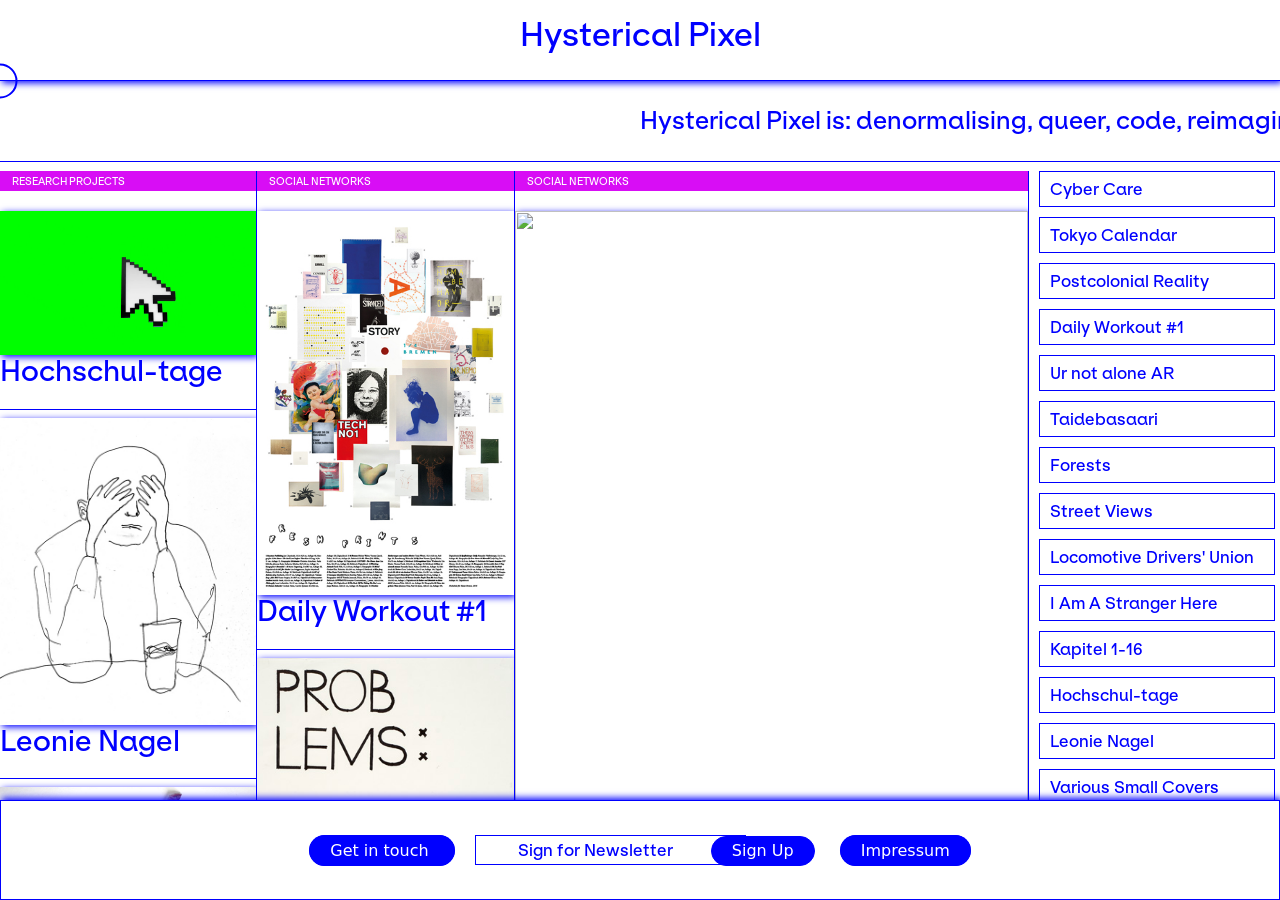
==== commit ff2503c4: "V2" ====
--- a/index.html
+++ b/index.html
@@ -111,7 +111,7 @@
             <div class="headlinebar">
                 <p>Social Networks</p>
             </div>
-            
+
             <div class="Project1">
                 <img src="images/qatalog.gif" alt="">
                 <h3>Tokyo Calendar</h3>
@@ -131,35 +131,34 @@
         <div class="column4">
             <ul class="menu-list">
                 <!-- Scrolling to the content -->
-                <li><a href="#Cyber-Care">Cyber Care</a></li>
-                <li>Tokyo Calendar</li>
-                <li>Postcolonial Reality</li>
-                <li>Daily Workout #1</li>
-                <li>Ur not alone AR</li>
-                <li>Taidebasaari</li>
-                <li>Forests</li>
-                <li>Street Views </li>
-                <li>Locomotive Drivers' Union</li>
-                <li>I Am A Stranger Here</li>
-                <li>Kapitel 1-16</li>
-                <li>Hochschul-tage</li>
-                <li>Leonie Nagel</li>
-                <li>Various Small Covers</li>
-                <li>Du & Ich</li>
-                <li>Praxis Europa</li>
-                <li>Nil Sans</li>
-                <li>Fresh Prints</li>
-                <li>Let the sun</li>
-                <li>Story</li>
-                <li>Die Schlagwort-problematik</li>
-                <li>Qatalog</li>
-                <li>About</li>
+                <a href="#Cyber-Care">Cyber Care</a></a>
+                <a href="#Cyber-Care">Tokyo Calendar</a>
+                <a href="#Cyber-Care">Postcolonial Reality</a>
+                <a href="#Cyber-Care">Daily Workout #1</a>
+                <a href="#Cyber-Care">Ur not alone AR</a>
+                <a href="#Cyber-Care">Taidebasaari</a>
+                <a href="#Cyber-Care">Forests</a>
+                <a href="#Cyber-Care">Street Views </a>
+                <a href="#Cyber-Care">Locomotive Drivers' Union</a>
+                <a href="#Cyber-Care">I Am A Stranger Here</a>
+                <a href="#Cyber-Care">Kapitel 1-16</a>
+                <a href="#Cyber-Care">Hochschul-tage</a>
+                <a href="#Cyber-Care">Leonie Nagel</a>
+                <a href="#Cyber-Care">Various Small Covers</a>
+                <a href="#Cyber-Care">Du & Ich</a>
+                <a href="#Cyber-Care">Praxis Europa</a>
+                <a href="#Cyber-Care">Nil Sans</a>
+                <a href="#Cyber-Care">Fresh Prints</a>
+                <a href="#Cyber-Care">Let the sun</a>
+                <a href="#Cyber-Care">Story</a>
+                <a href="#Cyber-Care">Die Schlagwort-problematik</a>
+                <a href="#Cyber-Care">Qatalog</a>
+                <a href="#Cyber-Care">About</a>
             </ul>
         </div>
 
+    </div>
 
-
-    </div>
     <footer>
         <form>
             <a href="mailto:someone@yoursite.com"> Get in touch </a>
--- a/main.css
+++ b/main.css
@@ -19,10 +19,10 @@
   font-family: "Klarheit";
   color: blue;
   position: relative;
-  top: 10vh;
+  top: 9vh;
   z-index: 0;
   width: 100%;
-  height: 6vh;
+  height: 9vh;
   border-bottom: 1px solid blue;
   overflow: hidden;
   font-size: 1.5rem;
@@ -38,6 +38,9 @@
   display: -webkit-box;
   display: -ms-flexbox;
   display: flex;
+  -webkit-box-align: center;
+      -ms-flex-align: center;
+          align-items: center;
 }
 
 .marquee__line {
@@ -194,8 +197,8 @@
           justify-content: center;
   top: 0px;
   z-index: 1;
-  width: 100vw;
-  height: 8vh;
+  width: 100%;
+  height: 9vh;
   -webkit-box-shadow: 2px 2px 7px blue;
           box-shadow: 2px 2px 7px blue;
 }
@@ -204,12 +207,12 @@
   overflow-y: scroll;
   font-family: "Klarheit";
   color: blue;
-  top: 16vh;
+  top: 19vh;
   position: fixed;
   display: -ms-grid;
   display: grid;
   width: 100.5vw;
-  height: 86vh;
+  height: 70vh;
   -ms-grid-columns: (1fr)[15];
       grid-template-columns: repeat(15, 1fr);
   -webkit-transition: all 1s;
@@ -223,9 +226,11 @@
   border-right: solid blue 1px;
   font-family: "Klarheit";
   overflow-y: scroll;
-  -webkit-transition: all 1s;
-  transition: all 1s;
+  -webkit-transition: all 2s;
+  transition: all 2s;
   margin-right: 0px;
+  margin-bottom: 100px;
+  height: 100%;
 }
 
 .wrapper-columns .column1 img,
@@ -299,7 +304,7 @@
 }
 
 .menu-list {
-  padding: 10 10 0 10;
+  padding: 0 10 0 10;
   width: 100%;
   display: -webkit-box;
   display: -ms-flexbox;
@@ -327,7 +332,7 @@
   transition: all 1s;
 }
 
-ul li {
+ul a {
   display: -webkit-box;
   display: -ms-flexbox;
   display: flex;
@@ -343,7 +348,7 @@
   padding: 5 0 5 10;
 }
 
-ul li:hover {
+ul a:hover {
   padding: 5 0 5 40;
   background-color: blue;
   color: white;
@@ -362,11 +367,9 @@
   width: 35px;
   border-radius: 50%;
   border: 2px solid blue;
-  -webkit-transition: all 50ms ease-in-out;
-  transition: all 50ms ease-in-out;
+  -webkit-transition: all 0ms ease-in-out;
+  transition: all 0ms ease-in-out;
   pointer-events: none;
-  -webkit-animation: blobRadius 5s ease infinite, ease infinite;
-          animation: blobRadius 5s ease infinite, ease infinite;
   z-index: calc(10*100);
 }
 
@@ -412,11 +415,11 @@
 }
 
 .headlinebar {
-  height: 15px;
+  height: 20px;
   background-color: #D80DF5;
   width: 100%;
   margin-bottom: 20px;
-  padding: 0 0 1 0;
+  padding: 2;
 }
 
 .headlinebar p {
@@ -442,12 +445,9 @@
 }
 
 footer {
+  position: fixed;
+  bottom: 0px;
   height: 100px;
-  width: 100%;
-  background-color: white;
-  position: -webkit-sticky;
-  position: sticky;
-  top: calc(100vh);
   display: -webkit-box;
   display: -ms-flexbox;
   display: flex;
@@ -455,6 +455,11 @@
   -webkit-box-direction: normal;
       -ms-flex-direction: row;
           flex-direction: row;
+  width: 100vw;
+  background-color: white;
+  bottom: 0px;
+  display: flex;
+  flex-direction: row;
   -webkit-box-pack: center;
       -ms-flex-pack: center;
           justify-content: center;
--- a/main.css
+++ b/main.css
@@ -19,10 +19,10 @@
   font-family: "Klarheit";
   color: blue;
   position: relative;
-  top: 10vh;
+  top: 9vh;
   z-index: 0;
   width: 100%;
-  height: 6vh;
+  height: 9vh;
   border-bottom: 1px solid blue;
   overflow: hidden;
   font-size: 1.5rem;
@@ -38,6 +38,9 @@
   display: -webkit-box;
   display: -ms-flexbox;
   display: flex;
+  -webkit-box-align: center;
+      -ms-flex-align: center;
+          align-items: center;
 }
 
 .marquee__line {
@@ -194,8 +197,8 @@
           justify-content: center;
   top: 0px;
   z-index: 1;
-  width: 100vw;
-  height: 8vh;
+  width: 100%;
+  height: 9vh;
   -webkit-box-shadow: 2px 2px 7px blue;
           box-shadow: 2px 2px 7px blue;
 }
@@ -204,12 +207,12 @@
   overflow-y: scroll;
   font-family: "Klarheit";
   color: blue;
-  top: 16vh;
+  top: 19vh;
   position: fixed;
   display: -ms-grid;
   display: grid;
   width: 100.5vw;
-  height: 86vh;
+  height: 70vh;
   -ms-grid-columns: (1fr)[15];
       grid-template-columns: repeat(15, 1fr);
   -webkit-transition: all 1s;
@@ -223,9 +226,11 @@
   border-right: solid blue 1px;
   font-family: "Klarheit";
   overflow-y: scroll;
-  -webkit-transition: all 1s;
-  transition: all 1s;
+  -webkit-transition: all 2s;
+  transition: all 2s;
   margin-right: 0px;
+  margin-bottom: 100px;
+  height: 100%;
 }
 
 .wrapper-columns .column1 img,
@@ -299,7 +304,7 @@
 }
 
 .menu-list {
-  padding: 10 10 0 10;
+  padding: 0 10 0 10;
   width: 100%;
   display: -webkit-box;
   display: -ms-flexbox;
@@ -327,7 +332,7 @@
   transition: all 1s;
 }
 
-ul li {
+ul a {
   display: -webkit-box;
   display: -ms-flexbox;
   display: flex;
@@ -343,7 +348,7 @@
   padding: 5 0 5 10;
 }
 
-ul li:hover {
+ul a:hover {
   padding: 5 0 5 40;
   background-color: blue;
   color: white;
@@ -362,11 +367,9 @@
   width: 35px;
   border-radius: 50%;
   border: 2px solid blue;
-  -webkit-transition: all 50ms ease-in-out;
-  transition: all 50ms ease-in-out;
+  -webkit-transition: all 0ms ease-in-out;
+  transition: all 0ms ease-in-out;
   pointer-events: none;
-  -webkit-animation: blobRadius 5s ease infinite, ease infinite;
-          animation: blobRadius 5s ease infinite, ease infinite;
   z-index: calc(10*100);
 }
 
@@ -412,11 +415,11 @@
 }
 
 .headlinebar {
-  height: 15px;
+  height: 20px;
   background-color: #D80DF5;
   width: 100%;
   margin-bottom: 20px;
-  padding: 0 0 1 0;
+  padding: 2;
 }
 
 .headlinebar p {
@@ -442,12 +445,9 @@
 }
 
 footer {
+  position: fixed;
+  bottom: 0px;
   height: 100px;
-  width: 100%;
-  background-color: white;
-  position: -webkit-sticky;
-  position: sticky;
-  top: calc(100vh);
   display: -webkit-box;
   display: -ms-flexbox;
   display: flex;
@@ -455,6 +455,11 @@
   -webkit-box-direction: normal;
       -ms-flex-direction: row;
           flex-direction: row;
+  width: 100vw;
+  background-color: white;
+  bottom: 0px;
+  display: flex;
+  flex-direction: row;
   -webkit-box-pack: center;
       -ms-flex-pack: center;
           justify-content: center;
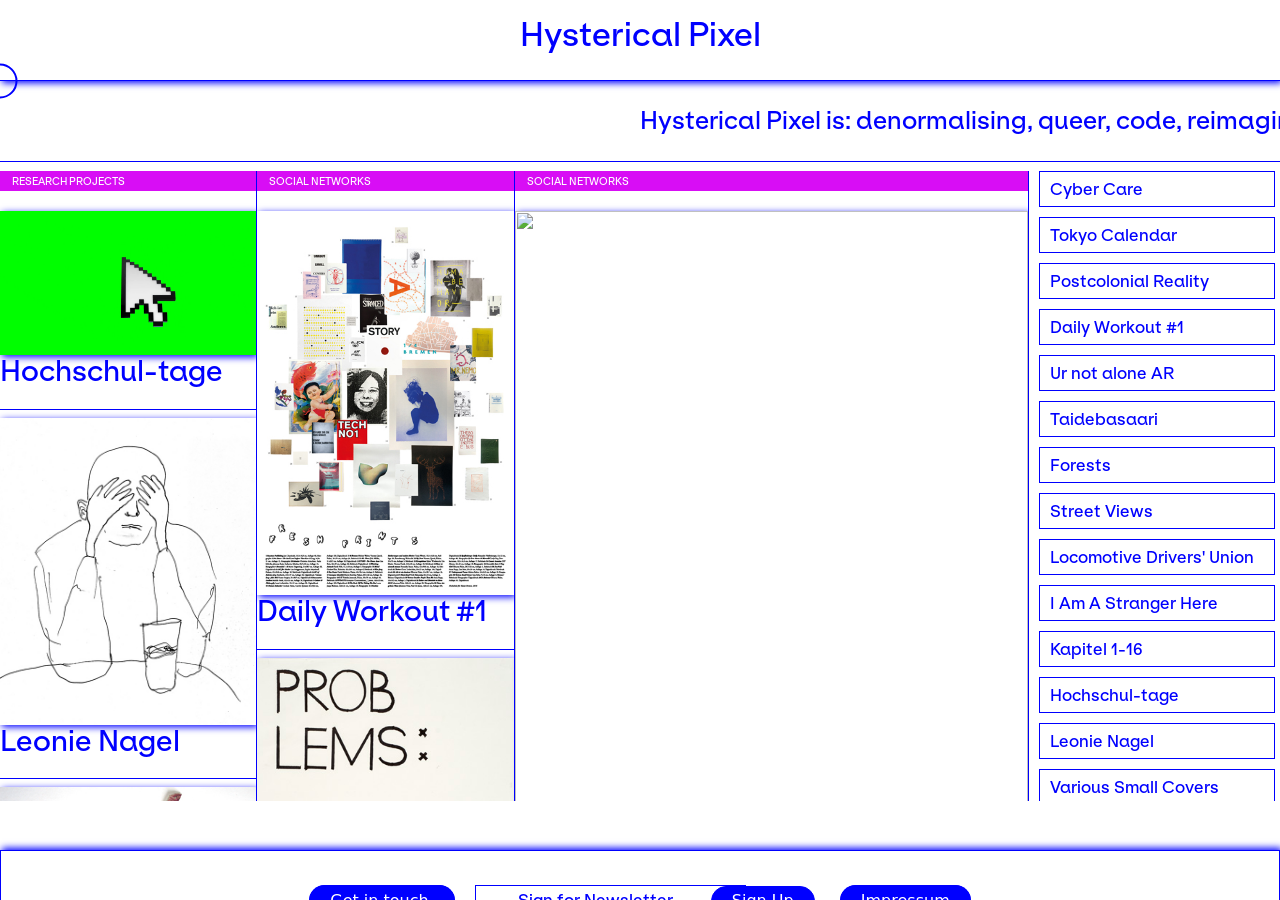
==== commit 1c423d9f: "Added 1911" ====
--- a/index.html
+++ b/index.html
@@ -178,6 +178,7 @@
         integrity="sha384-ka7Sk0Gln4gmtz2MlQnikT1wXgYsOg+OMhuP+IlRH9sENBO0LRn5q+8nbTov4+1p" crossorigin="anonymous">
     </script>
     <script src="cursor.js"></script>
+    <script src="footer.js"></script>
 </body>
 
 </html>
--- a/main.css
+++ b/main.css
@@ -444,10 +444,18 @@
   width: 100%;
 }
 
+.move-up {
+  position: fixed;
+  bottom: 50px;
+}
+
 footer {
   position: fixed;
-  bottom: 0px;
+  bottom: -50px;
   height: 100px;
+  width: 100vw;
+  background-color: white;
+  margin-bottom: 0px;
   display: -webkit-box;
   display: -ms-flexbox;
   display: flex;
@@ -455,11 +463,6 @@
   -webkit-box-direction: normal;
       -ms-flex-direction: row;
           flex-direction: row;
-  width: 100vw;
-  background-color: white;
-  bottom: 0px;
-  display: flex;
-  flex-direction: row;
   -webkit-box-pack: center;
       -ms-flex-pack: center;
           justify-content: center;
--- a/main.css
+++ b/main.css
@@ -444,10 +444,18 @@
   width: 100%;
 }
 
+.move-up {
+  position: fixed;
+  bottom: 50px;
+}
+
 footer {
   position: fixed;
-  bottom: 0px;
+  bottom: -50px;
   height: 100px;
+  width: 100vw;
+  background-color: white;
+  margin-bottom: 0px;
   display: -webkit-box;
   display: -ms-flexbox;
   display: flex;
@@ -455,11 +463,6 @@
   -webkit-box-direction: normal;
       -ms-flex-direction: row;
           flex-direction: row;
-  width: 100vw;
-  background-color: white;
-  bottom: 0px;
-  display: flex;
-  flex-direction: row;
   -webkit-box-pack: center;
       -ms-flex-pack: center;
           justify-content: center;
